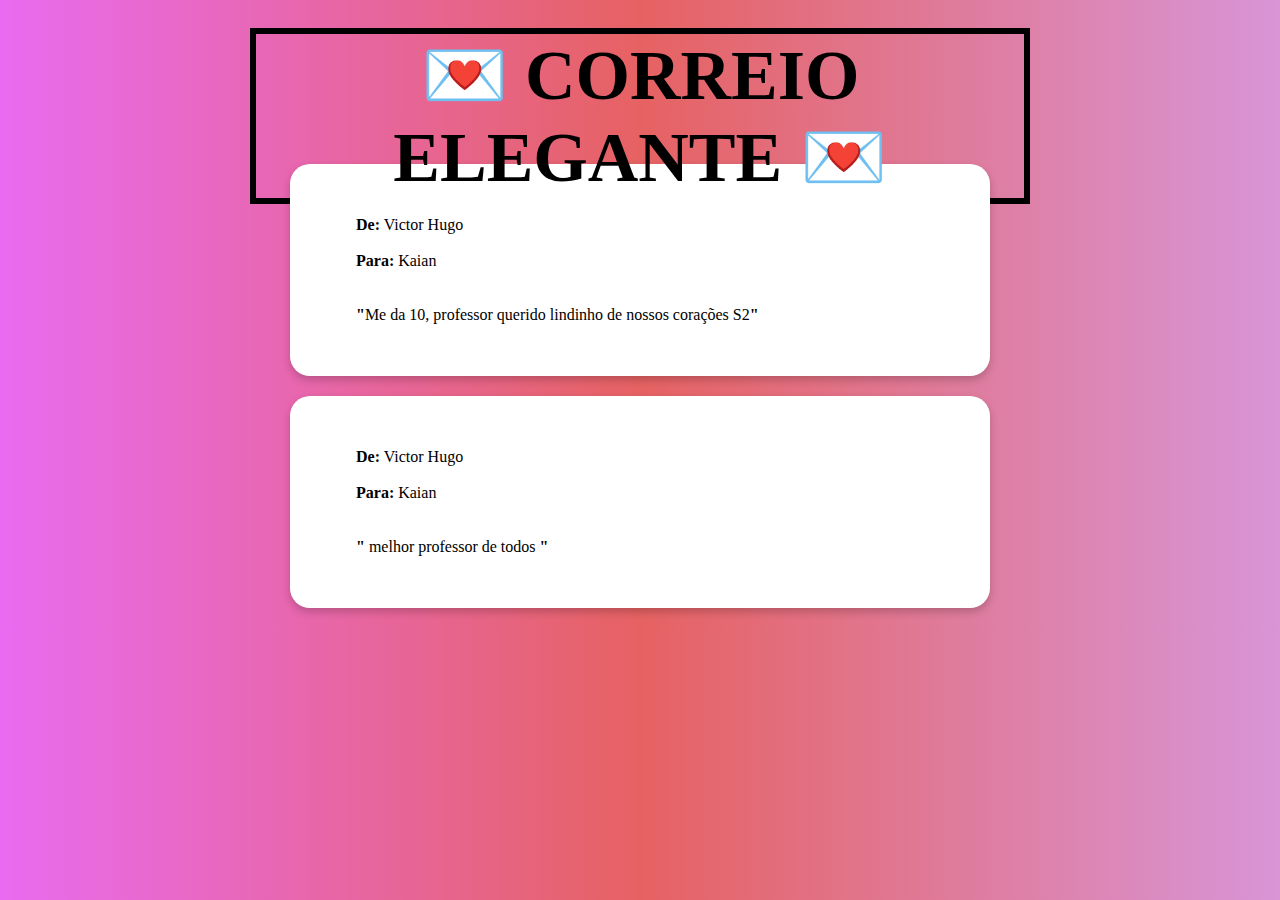
==== index.html @ 3d04fafe "Add files via upload" ====
<!DOCTYPE html>
<html>
<head>
    <meta charset="UTF-8">
    <meta http-equiv="X-UA-Compatible" content="IE=edge">
    <meta name="viewport" content="width=device-width, initial-scale=1.0">
    <title>Correio Elegante</title>
    <link href="correioelegante.css" rel="stylesheet">

</head>
<body>
<br>
<div class="menu"> 
  <h1 class="title">💌 CORREIO ELEGANTE 💌</h1>  
</div>
<br>
<br>
    <div class="card">
        <div class="container">
          <p class="p">   <b>De:</b> Victor Hugo</p>
          <br>
          <p><b>Para:</b> Kaian</p>
          <br>
          <br>
          <p class='p'><b>"</b>Me da 10, professor querido lindinho de nossos corações S2<b>"</b></p>
        </div>
      </div>
      <div class="card">
        <div class="container">
          <p>   <b>De:</b> Victor Hugo</p>
          <br>
          <p><b>Para:</b> Kaian</p>
          <br>
          <br>
          <p><b>"</b> melhor professor de todos <b>"</b></p>
        </div>
      </div>
</body>
</html>
---- correioelegante.css ----
*{
  margin: 0%;
}

html{
    background: linear-gradient(to right ,rgb(233, 107, 240) ,rgb(230, 98,98) ,rgb(216, 149, 215)); 
}

  .card:hover {
    box-shadow: 0 8px 8px 0 rgba(0,0,0,0.2);
  }
  
  .container {
    padding: 2px 16px;
  }

  .menu{
    width: 100%;
    height: 80px;
    margin: 0%;
    background: linear-gradient(to right ,rgb(233,107,240) ,rgb(230, 98,98) ,rgb(216, 149, 215)); 
  }
 
  

  @media only screen and (max-width: 600px) {
    h1{
      font-family: 'Gill Sans';
      font-size: 40px;
      text-align: center;
      padding: 0,5cm 4cm;
      border: 6px solid rgb(0, 0, 0); 
  }
    
    .card {
      box-shadow: 0 4px 8px 0 rgba(0,0,0,0.2);
      transition: 0.3s;
      font-family: 'Times New Roman';
      background-color: rgb(255, 255, 255);
      width: 200px;
      height: auto;
      border-radius: 20px;
      padding: 50px;
      margin: 20px auto;
      background-color: white;
      word-wrap: break-word;
    }
  
  }
  
  /* Small devices (portrait tablets and large phones, 600px and up) */
  @media only screen and (min-width: 600px) {
    h1{
      font-family: 'Gill Sans';
      font-size: 50px;
      text-align: center;
      padding: 0,5cm 4cm;
      border: 6px solid rgb(0, 0, 0);
  }
    .card {
      box-shadow: 0 4px 8px 0 rgba(0,0,0,0.2);
      transition: 0.3s;
      font-family: 'Times New Roman';
      background-color: rgb(255, 255, 255);
      width: 200px;
      height: auto;
      border-radius: 20px;
      padding: 50px;
      margin: 20px auto;
      background-color: white;
      word-wrap: break-word;
    }
    
   
  }
  
  /* Medium devices (landscape tablets, 768px and up) */
  @media only screen and (min-width: 768px) {
    h1{
      font-family: 'Gill Sans';
      font-size: 60px;
      text-align: center;
      padding: 0,5cm 4cm;
      border: 6px solid rgb(0, 0, 0);
     
  }
    .card {
      box-shadow: 0 4px 8px 0 rgba(0,0,0,0.2);
      transition: 0.3s;
      font-family: 'Times New Roman';
      background-color: rgb(255, 255, 255);
      width: 400px;
      height: auto;
      border-radius: 20px;
      padding: 50px;
      margin: 20px auto;
      background-color: white;
      word-wrap: break-word;
    }
  }
  
  /* Large devices (laptops/desktops, 992px and up) */
  @media only screen and (min-width: 992px) {
    h1{
      font-family: 'Gill Sans';
      font-size: 70px;
      text-align: center;
      padding: 0,5cm 4cm;
      border: 6px solid rgb(0, 0, 0) ;
      margin: 10px 10px;
  }
    .card {
      box-shadow: 0 4px 8px 0 rgba(0,0,0,0.2);
      transition: 0.3s;
      font-family: 'Times New Roman';
      background-color: rgb(255, 255, 255);
      width: 500px;
      height: auto;
      border-radius: 20px;
      padding: 50px;
      margin: 20px auto;
      background-color: white;
      word-wrap: break-word;
    }
  }
   
  
  /* Extra large devices (large laptops and desktops, 1200px and up) */
  @media only screen and (min-width: 1200px) {
    h1{
      font-family: 'Gill Sans';
      font-size: 70px;
      text-align: center;
      padding: 0,5cm 4cm;
      border: 6px solid rgb(0, 0, 0);
      margin: 10px 250px;
  }
    .card {
      box-shadow: 0 4px 8px 0 rgba(0,0,0,0.2);
      transition: 0.3s;
      font-family: 'Times New Roman';
      background-color: rgb(255, 255, 255);
      width: 600px;
      height: auto;
      border-radius: 20px;
      padding: 50px;
      margin: 20px auto;
      background-color: white;
      word-wrap: break-word;
    }
    
  }

  h4{
    font-family: 'Gill Sans';
  }
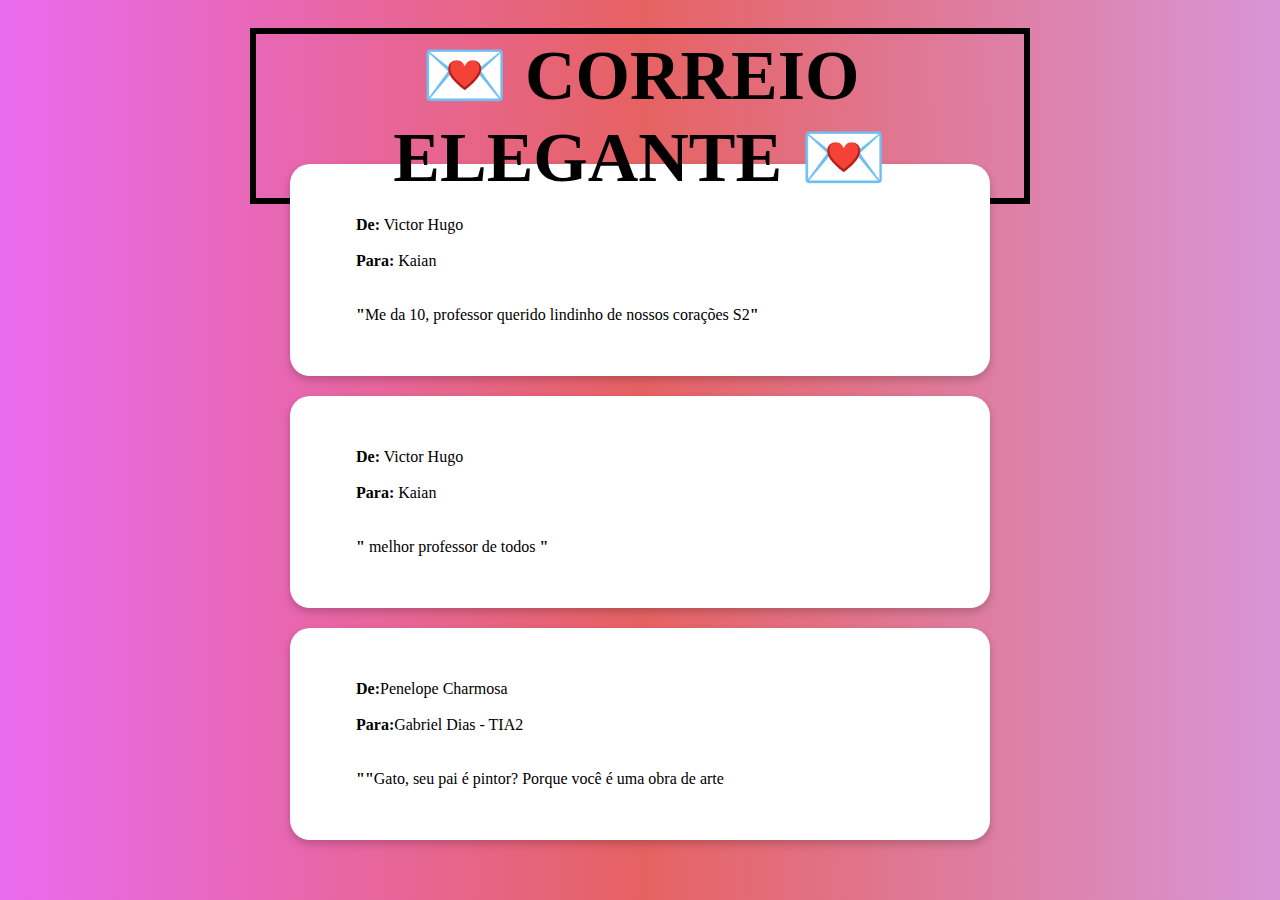
==== commit af03246e: "Update index.html" ====
--- a/index.html
+++ b/index.html
@@ -35,5 +35,16 @@
           <p><b>"</b> melhor professor de todos <b>"</b></p>
         </div>
       </div>
+        <div class="card">
+        <div class="container">
+          <p>   <b>De:</b>Penelope Charmosa</p>
+          <br>
+          <p><b>Para:</b>Gabriel Dias - TIA2</p>
+          <br>
+          <br>
+          <p><b>"</b><b>"</b>Gato, seu pai é pintor?
+            Porque você é uma obra de arte</p>
+        </div>
+      </div>
 </body>
-</html>+</html>
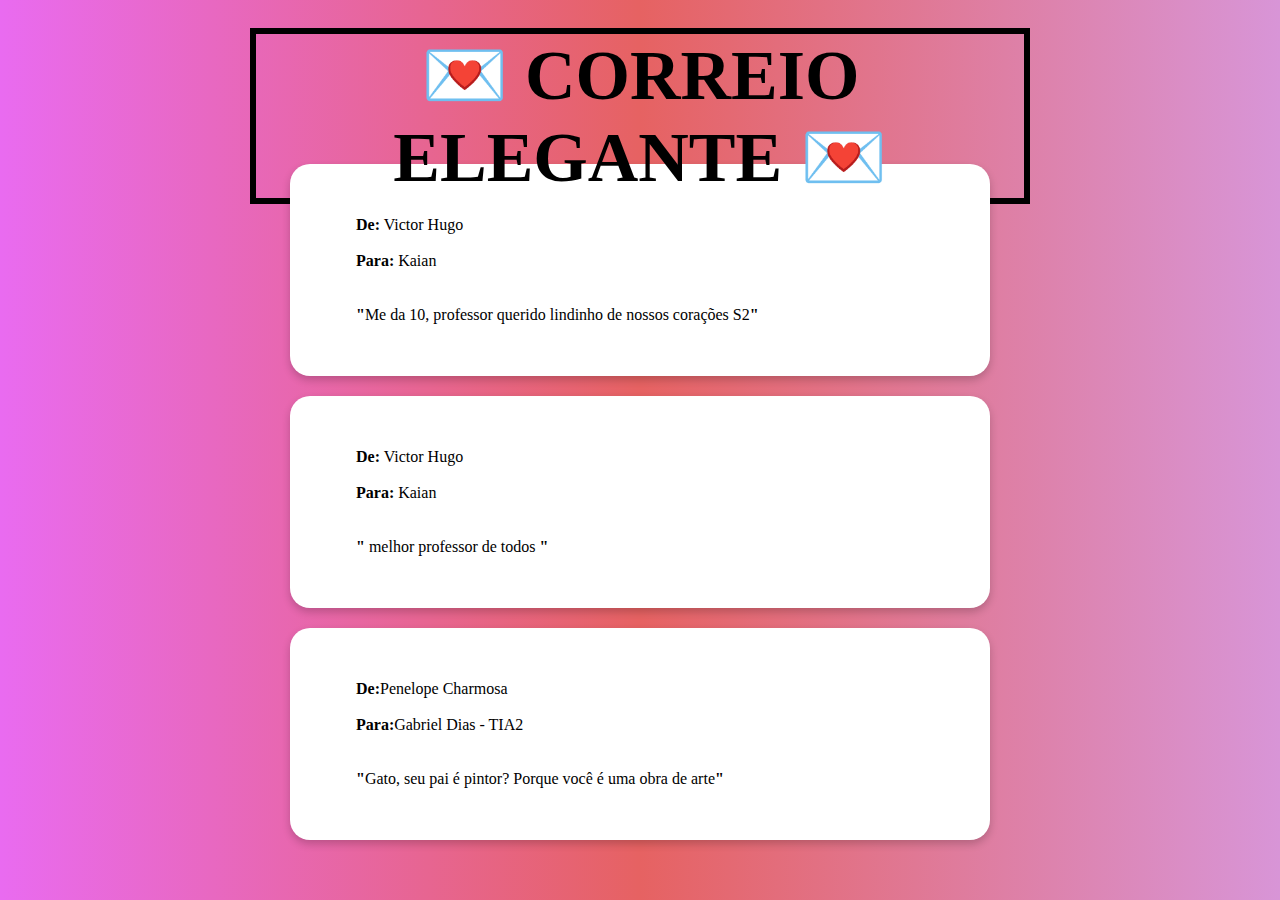
==== commit f1d00921: "Update index.html" ====
--- a/index.html
+++ b/index.html
@@ -42,8 +42,8 @@
           <p><b>Para:</b>Gabriel Dias - TIA2</p>
           <br>
           <br>
-          <p><b>"</b><b>"</b>Gato, seu pai é pintor?
-            Porque você é uma obra de arte</p>
+          <p><b>"</b>Gato, seu pai é pintor?
+            Porque você é uma obra de arte<b>"</b></p>
         </div>
       </div>
 </body>
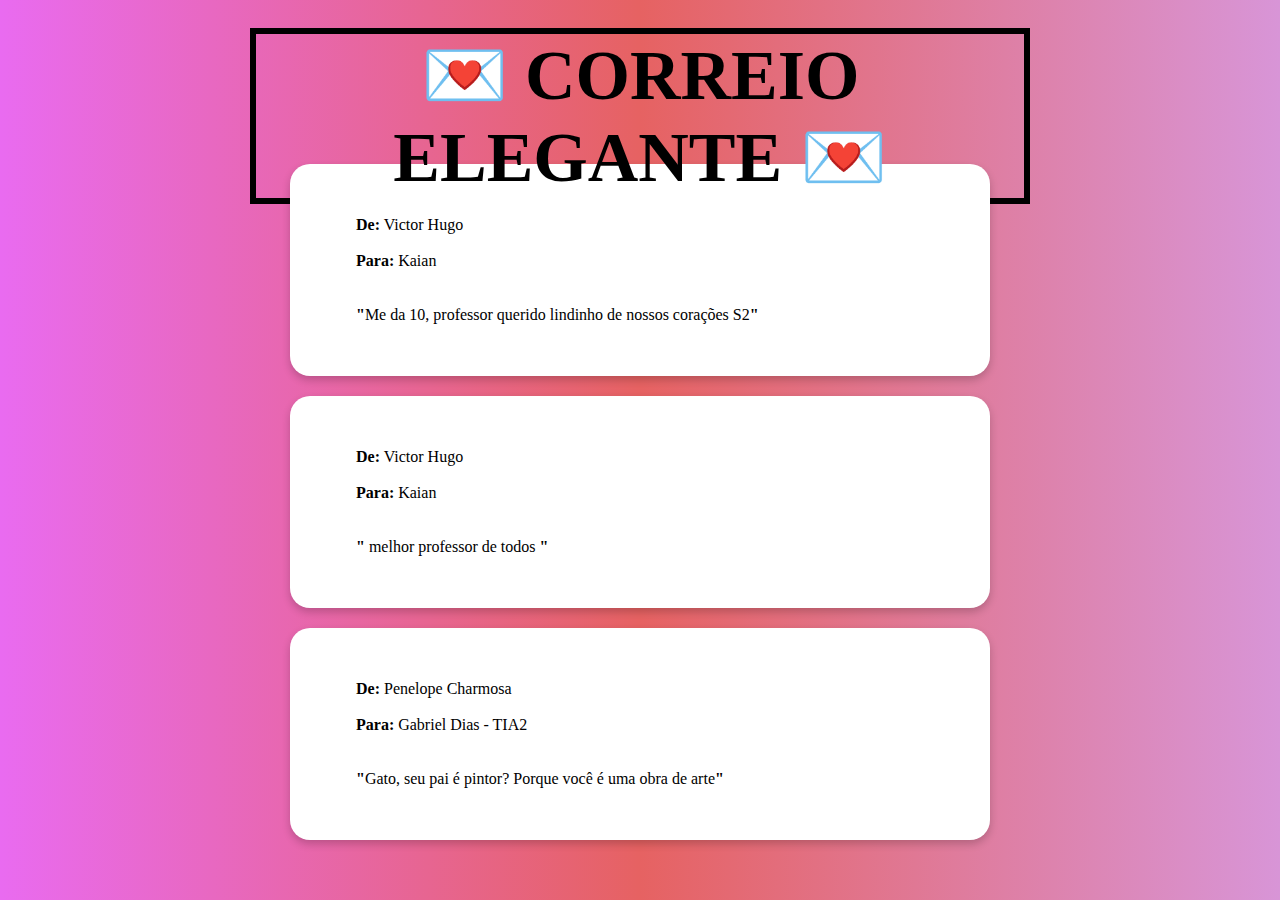
==== commit 0aa07d9c: "Update index.html" ====
--- a/index.html
+++ b/index.html
@@ -37,9 +37,9 @@
       </div>
         <div class="card">
         <div class="container">
-          <p>   <b>De:</b>Penelope Charmosa</p>
+          <p>   <b>De:</b> Penelope Charmosa</p>
           <br>
-          <p><b>Para:</b>Gabriel Dias - TIA2</p>
+          <p><b>Para:</b> Gabriel Dias - TIA2</p>
           <br>
           <br>
           <p><b>"</b>Gato, seu pai é pintor?
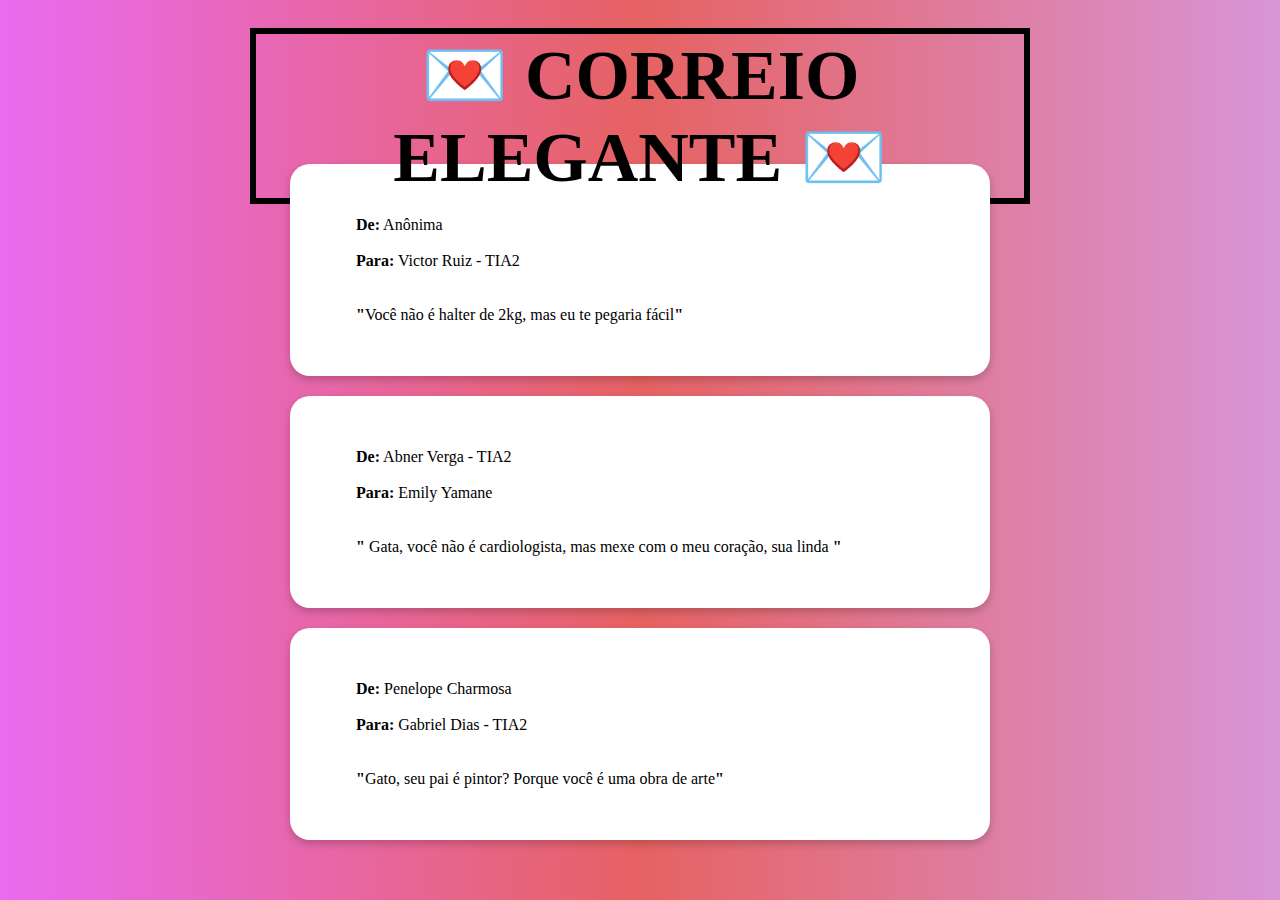
==== commit 170a732f: "Update index.html" ====
--- a/index.html
+++ b/index.html
@@ -17,22 +17,22 @@
 <br>
     <div class="card">
         <div class="container">
-          <p class="p">   <b>De:</b> Victor Hugo</p>
+          <p class="p">   <b>De:</b> Anônima</p>
           <br>
-          <p><b>Para:</b> Kaian</p>
+          <p><b>Para:</b> Victor Ruiz - TIA2</p>
           <br>
           <br>
-          <p class='p'><b>"</b>Me da 10, professor querido lindinho de nossos corações S2<b>"</b></p>
+          <p class='p'><b>"</b>Você não é halter de 2kg, mas eu te pegaria fácil<b>"</b></p>
         </div>
       </div>
       <div class="card">
         <div class="container">
-          <p>   <b>De:</b> Victor Hugo</p>
+          <p>   <b>De:</b> Abner Verga - TIA2 </p>
           <br>
-          <p><b>Para:</b> Kaian</p>
+          <p><b>Para:</b> Emily Yamane</p>
           <br>
           <br>
-          <p><b>"</b> melhor professor de todos <b>"</b></p>
+          <p><b>"</b> Gata, você não é cardiologista, mas mexe com o meu coração, sua linda <b>"</b></p>
         </div>
       </div>
         <div class="card">
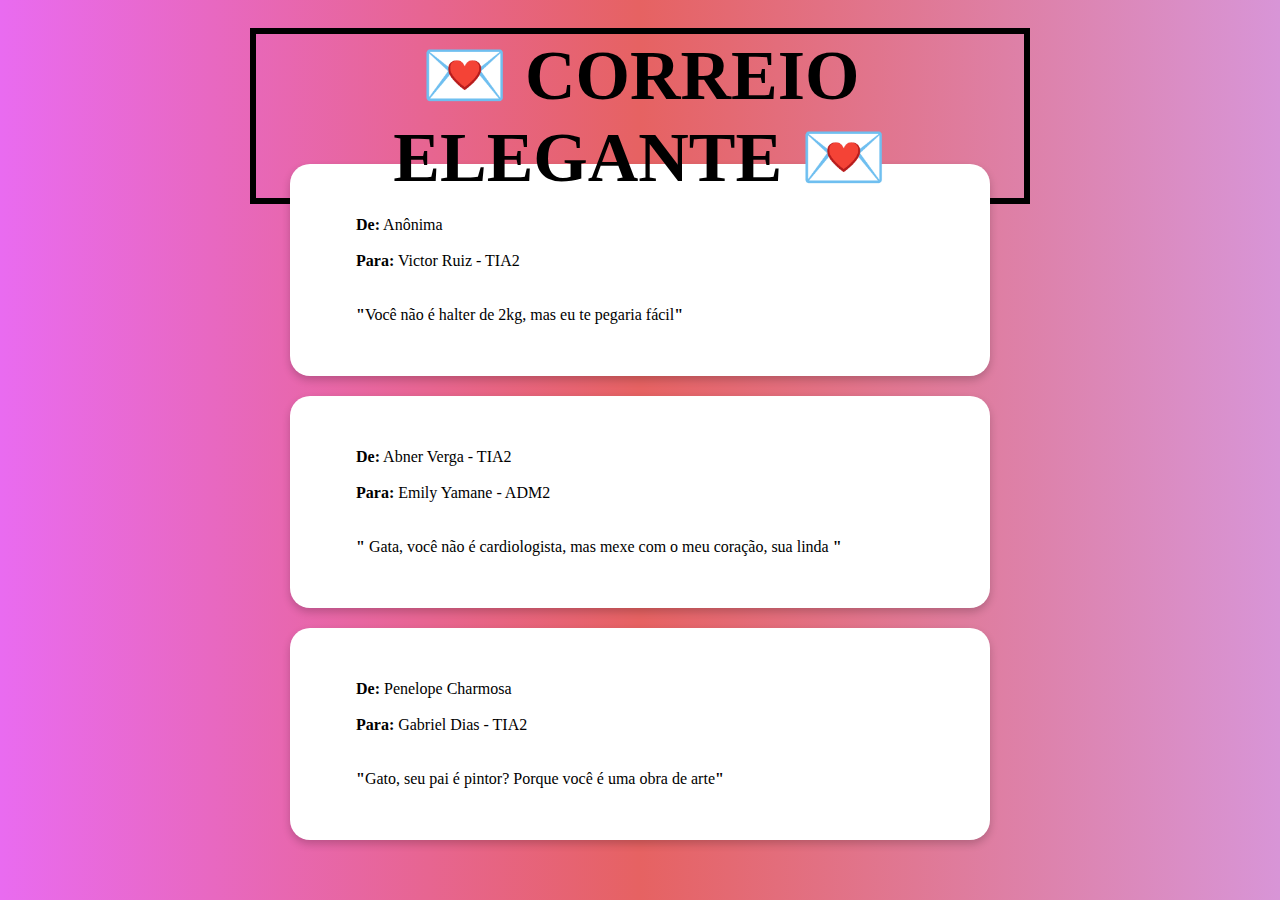
==== commit 585e16ed: "Update index.html" ====
--- a/index.html
+++ b/index.html
@@ -29,7 +29,7 @@
         <div class="container">
           <p>   <b>De:</b> Abner Verga - TIA2 </p>
           <br>
-          <p><b>Para:</b> Emily Yamane</p>
+          <p><b>Para:</b> Emily Yamane - ADM2</p>
           <br>
           <br>
           <p><b>"</b> Gata, você não é cardiologista, mas mexe com o meu coração, sua linda <b>"</b></p>
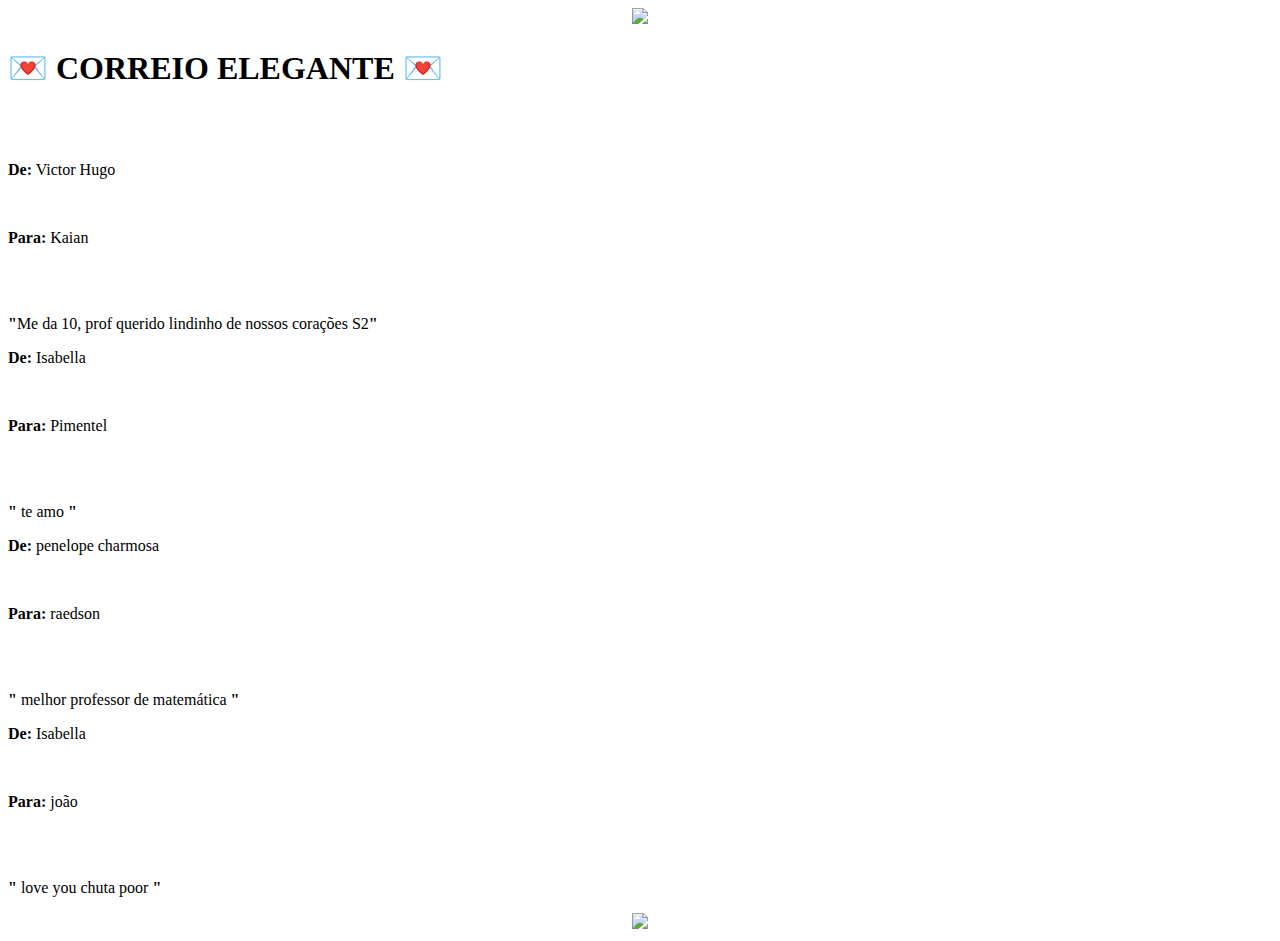
==== commit d3875916: "Update index.html" ====
--- a/index.html
+++ b/index.html
@@ -5,11 +5,16 @@
     <meta http-equiv="X-UA-Compatible" content="IE=edge">
     <meta name="viewport" content="width=device-width, initial-scale=1.0">
     <title>Correio Elegante</title>
-    <link href="correioelegante.css" rel="stylesheet">
+    <link href="correioelegantedesafio (3).css" rel="stylesheet">
 
 </head>
+
 <body>
-<br>
+  <header>
+    <div class="bandeira">
+    <center> <img src="kisspng-festa-junina-festival-icon-bunting-flag-pull-5a8c2e3ad9bc90.1330707115191363148919 (1).png"> </center>  
+    </div>
+  </header>
 <div class="menu"> 
   <h1 class="title">💌 CORREIO ELEGANTE 💌</h1>  
 </div>
@@ -17,34 +22,44 @@
 <br>
     <div class="card">
         <div class="container">
-          <p class="p">   <b>De:</b> Anônima</p>
+          <p class="p">   <b>De:</b> Victor Hugo</p>
           <br>
-          <p><b>Para:</b> Victor Ruiz - TIA2</p>
+          <p><b>Para:</b> Kaian</p>
           <br>
           <br>
-          <p class='p'><b>"</b>Você não é halter de 2kg, mas eu te pegaria fácil<b>"</b></p>
+          <p class='p'><b>"</b>Me da 10, prof querido lindinho de nossos corações S2<b>"</b></p>
         </div>
       </div>
       <div class="card">
         <div class="container">
-          <p>   <b>De:</b> Abner Verga - TIA2 </p>
+          <p>   <b>De:</b> Isabella</p>
           <br>
-          <p><b>Para:</b> Emily Yamane - ADM2</p>
+          <p><b>Para:</b> Pimentel</p>
           <br>
           <br>
-          <p><b>"</b> Gata, você não é cardiologista, mas mexe com o meu coração, sua linda <b>"</b></p>
+          <p><b>"</b> te amo <b>"</b></p>
         </div>
       </div>
-        <div class="card">
+      <div class="card">
         <div class="container">
-          <p>   <b>De:</b> Penelope Charmosa</p>
+          <p>   <b>De:</b> penelope charmosa</p>
           <br>
-          <p><b>Para:</b> Gabriel Dias - TIA2</p>
+          <p><b>Para:</b> raedson</p>
           <br>
           <br>
-          <p><b>"</b>Gato, seu pai é pintor?
-            Porque você é uma obra de arte<b>"</b></p>
+          <p><b>"</b> melhor professor de matemática <b>"</b></p>
         </div>
       </div>
+      <div class="card">
+        <div class="container">
+          <p>   <b>De:</b> Isabella </p>
+          <br>
+          <p><b>Para:</b> joão</p>
+          <br>
+          <br>
+          <p><b>"</b> love you chuta poor <b>"</b></p>
+        </div>
+      </div>
+      <center> <img class="imagem" src="adm2.jpg"> </center>
 </body>
 </html>
